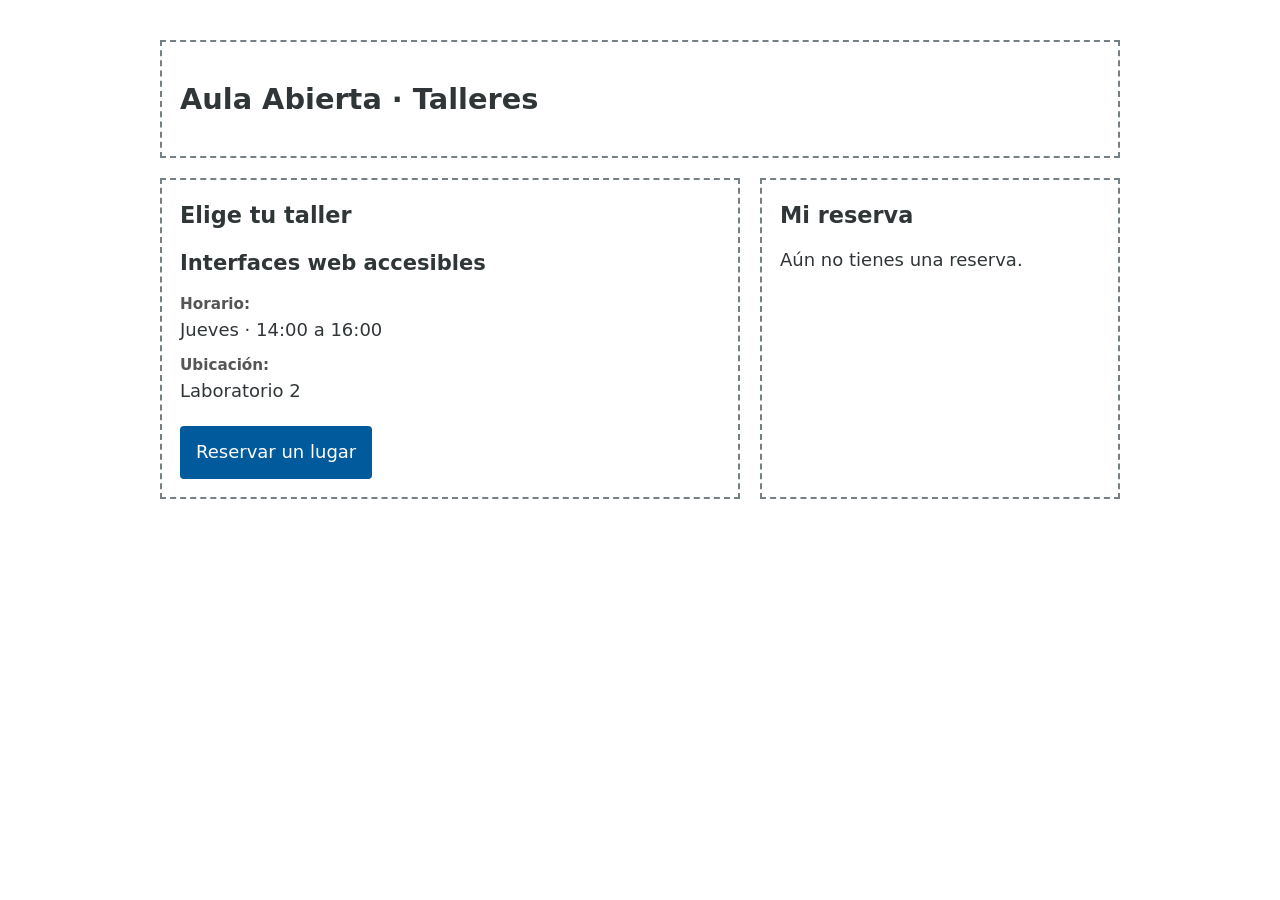
==== Fase1/src/index.html @ 9e5f6f59 "reestructuracion de la estructura para abarcar las dos fases en el mismo repositorio" ====
<!doctype html>
<html lang="es">
<head>
    <meta charset="utf-8">
    <meta name="viewport" content="width=device-width, initial-scale=1">
    <title>Aula Abierta · Talleres</title>
    <!-- Conexión con la hoja de estilos CSS (Fase siguiente) -->
    <link rel="stylesheet" href="estilos.css">
</head>
<body>

    <header>
        <h1>Aula Abierta · Talleres</h1>
    </header>

    <main>
        <section>
            <h2>Elige tu taller</h2>
            <article>
                <h3>Interfaces web accesibles</h3>
                
                <!-- Uso de <dl> para representar los datos y sus valores -->
                <dl>
                    <dt>Horario:</dt>
                    <dd>Jueves · 14:00 a 16:00</dd>
                    <dt>Ubicación:</dt>
                    <dd>Laboratorio 2</dd>
                </dl>

                <!-- Botón nativo interactivo y navegable mediante Tab -->
                <button id="btn-reservar" type="button">Reservar un lugar</button>
            </article>
        </section>

        <aside>
            <h2>Mi reserva</h2>
            <!-- Región de estado para anunciar cambios dinámicamente -->
            <p id="estado-reserva" role="status">Aún no tienes una reserva.</p>
        </aside>
    </main>

    <!-- Conexión con el script de JavaScript (Fase de interacción) -->
    <script src="reserva.js"></script>
</body>
</html>
---- Fase1/src/estilos.css ----
/* ======================================================
   APE 5 - Fase 1: CSS Mobile-First y Adaptable
   ====================================================== */

/* Reset básico y caja de tamaño */
* {
    box-sizing: border-box;
    margin: 0;
    padding: 0;
}

/* 1. Estilos Base (Mobile-First: Pantallas móviles 360px+) */
body {
    width: 100%;
    max-width: 960px;
    margin: 0 auto;
    padding: 16px;
    font-family: system-ui, -apple-system, sans-serif;
    font-size: 1.125rem; /* 18px */
    line-height: 1.6;
    color: #303638;
}

header,
section,
aside {
    padding: 18px;
    border: 2px dashed #758084;
    margin-bottom: 20px;
}

h1 {
    margin: 16px 0;
    font-size: 1.8rem;
}

h2 {
    margin-bottom: 12px;
    font-size: 1.4rem;
}

/* En móviles, la distribución se apila en 1 columna fluida */
main {
    display: grid;
    grid-template-columns: 1fr;
    gap: 20px;
}

/* Datos del taller en lista de definición */
dl {
    margin: 12px 0 20px 0;
}

dt {
    font-weight: bold;
    font-size: 0.95rem;
    color: #555;
}

dd {
    margin-bottom: 8px;
}

/* Botones adaptados para interacción táctil en móvil */
button {
    font: inherit;
    width: 100%;
    padding: 12px 16px;
    cursor: pointer;
    background-color: #005a9c;
    color: #ffffff;
    border: none;
    border-radius: 4px;
    transition: background-color 0.2s ease, opacity 0.2s ease;
}

button:hover:not(:disabled) {
    background-color: #003e6b;
}

button:focus-visible {
    outline: 3px solid #ffbf47;
    outline-offset: 2px;
}

button:disabled {
    cursor: not-allowed;
    opacity: 0.6;
    background-color: #758084;
}

button.btn-cancelar {
    background-color: #d9381e;
}

button.btn-cancelar:hover:not(:disabled) {
    background-color: #a82713;
}

/* 2. Media Query (Punto de corte en 48rem / 768px para escritorio) */
@media (min-width: 48rem) {
    body {
        margin: 40px auto;
        padding: 0;
    }

    main {
        grid-template-columns: 1fr 360px; /* Dos columnas flexibles */
    }

    button {
        width: auto; /* El botón recupera su ancho natural */
    }
}
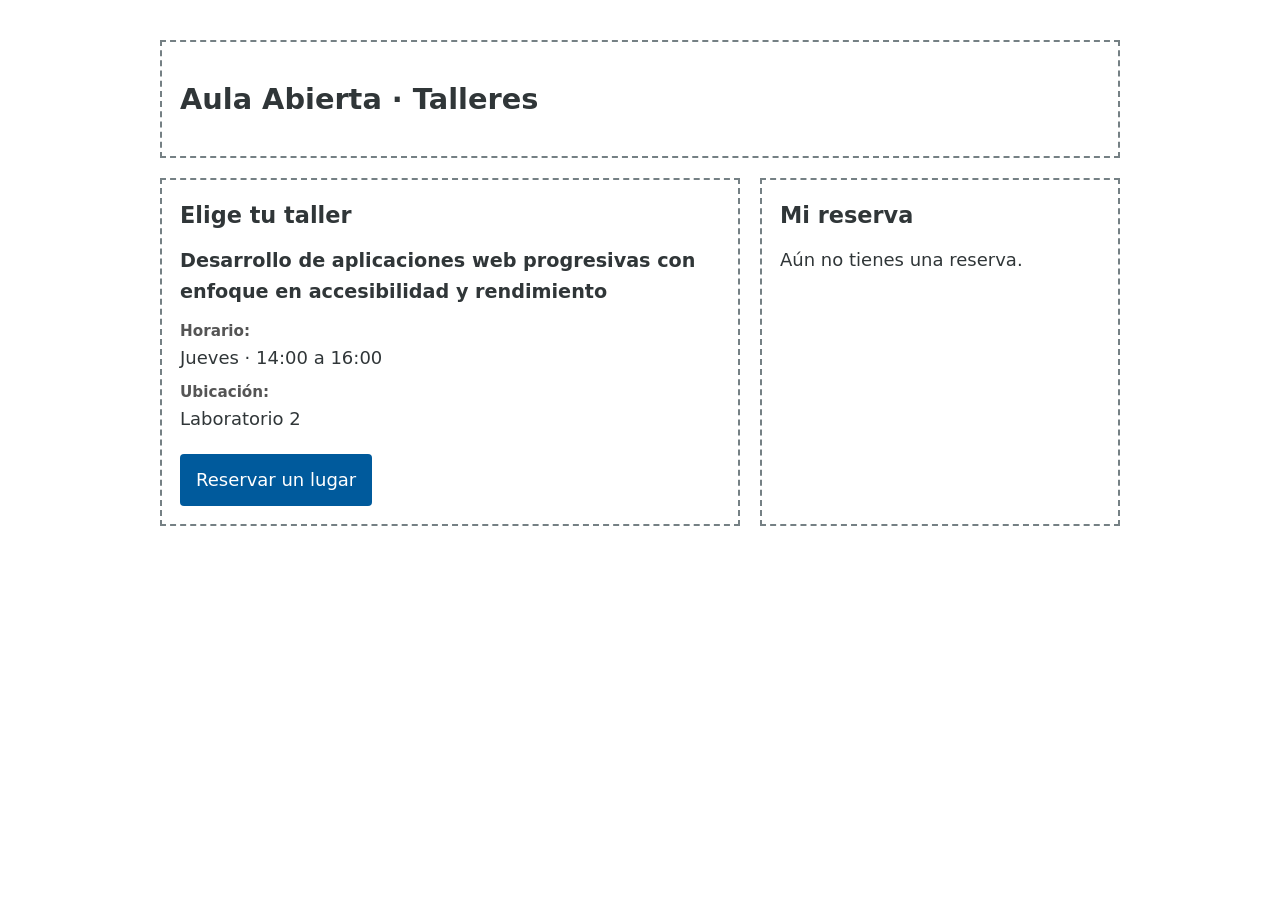
==== commit 2f58e565: "fix: validar CSS mobile-first y corregir responsive - Agregar contenedor-acciones para gestión dinám" ====
--- a/Fase1/src/index.html
+++ b/Fase1/src/index.html
@@ -1,5 +1,6 @@
 <!doctype html>
 <html lang="es">
+
 <head>
     <meta charset="utf-8">
     <meta name="viewport" content="width=device-width, initial-scale=1">
@@ -7,6 +8,7 @@
     <!-- Conexión con la hoja de estilos CSS (Fase siguiente) -->
     <link rel="stylesheet" href="estilos.css">
 </head>
+
 <body>
 
     <header>
@@ -17,9 +19,8 @@
         <section>
             <h2>Elige tu taller</h2>
             <article>
-                <h3>Interfaces web accesibles</h3>
-                
-                <!-- Uso de <dl> para representar los datos y sus valores -->
+                <h3>Desarrollo de aplicaciones web progresivas con enfoque en accesibilidad y rendimiento</h3>
+
                 <dl>
                     <dt>Horario:</dt>
                     <dd>Jueves · 14:00 a 16:00</dd>
@@ -27,8 +28,9 @@
                     <dd>Laboratorio 2</dd>
                 </dl>
 
-                <!-- Botón nativo interactivo y navegable mediante Tab -->
-                <button id="btn-reservar" type="button">Reservar un lugar</button>
+                <div id="contenedor-acciones">
+                    <button id="btn-reservar" type="button">Reservar un lugar</button>
+                </div>
             </article>
         </section>
 
@@ -42,4 +44,5 @@
     <!-- Conexión con el script de JavaScript (Fase de interacción) -->
     <script src="reserva.js"></script>
 </body>
+
 </html>
--- a/Fase1/src/estilos.css
+++ b/Fase1/src/estilos.css
@@ -37,6 +37,25 @@
 h2 {
     margin-bottom: 12px;
     font-size: 1.4rem;
+}
+/* Títulos de artículos que pueden ser muy largos */
+article h3 {
+    font-size: 1.2rem;
+    margin-bottom: 12px;
+    word-wrap: break-word;
+    overflow-wrap: break-word;
+    hyphens: auto;
+}
+
+/* Asegurar que el contenedor de acciones no cause desborde */
+#contenedor-acciones {
+    margin-top: 16px;
+}
+
+/* Asegurar que las imágenes (si las hay) no desborden */
+img {
+    max-width: 100%;
+    height: auto;
 }
 
 /* En móviles, la distribución se apila en 1 columna fluida */
